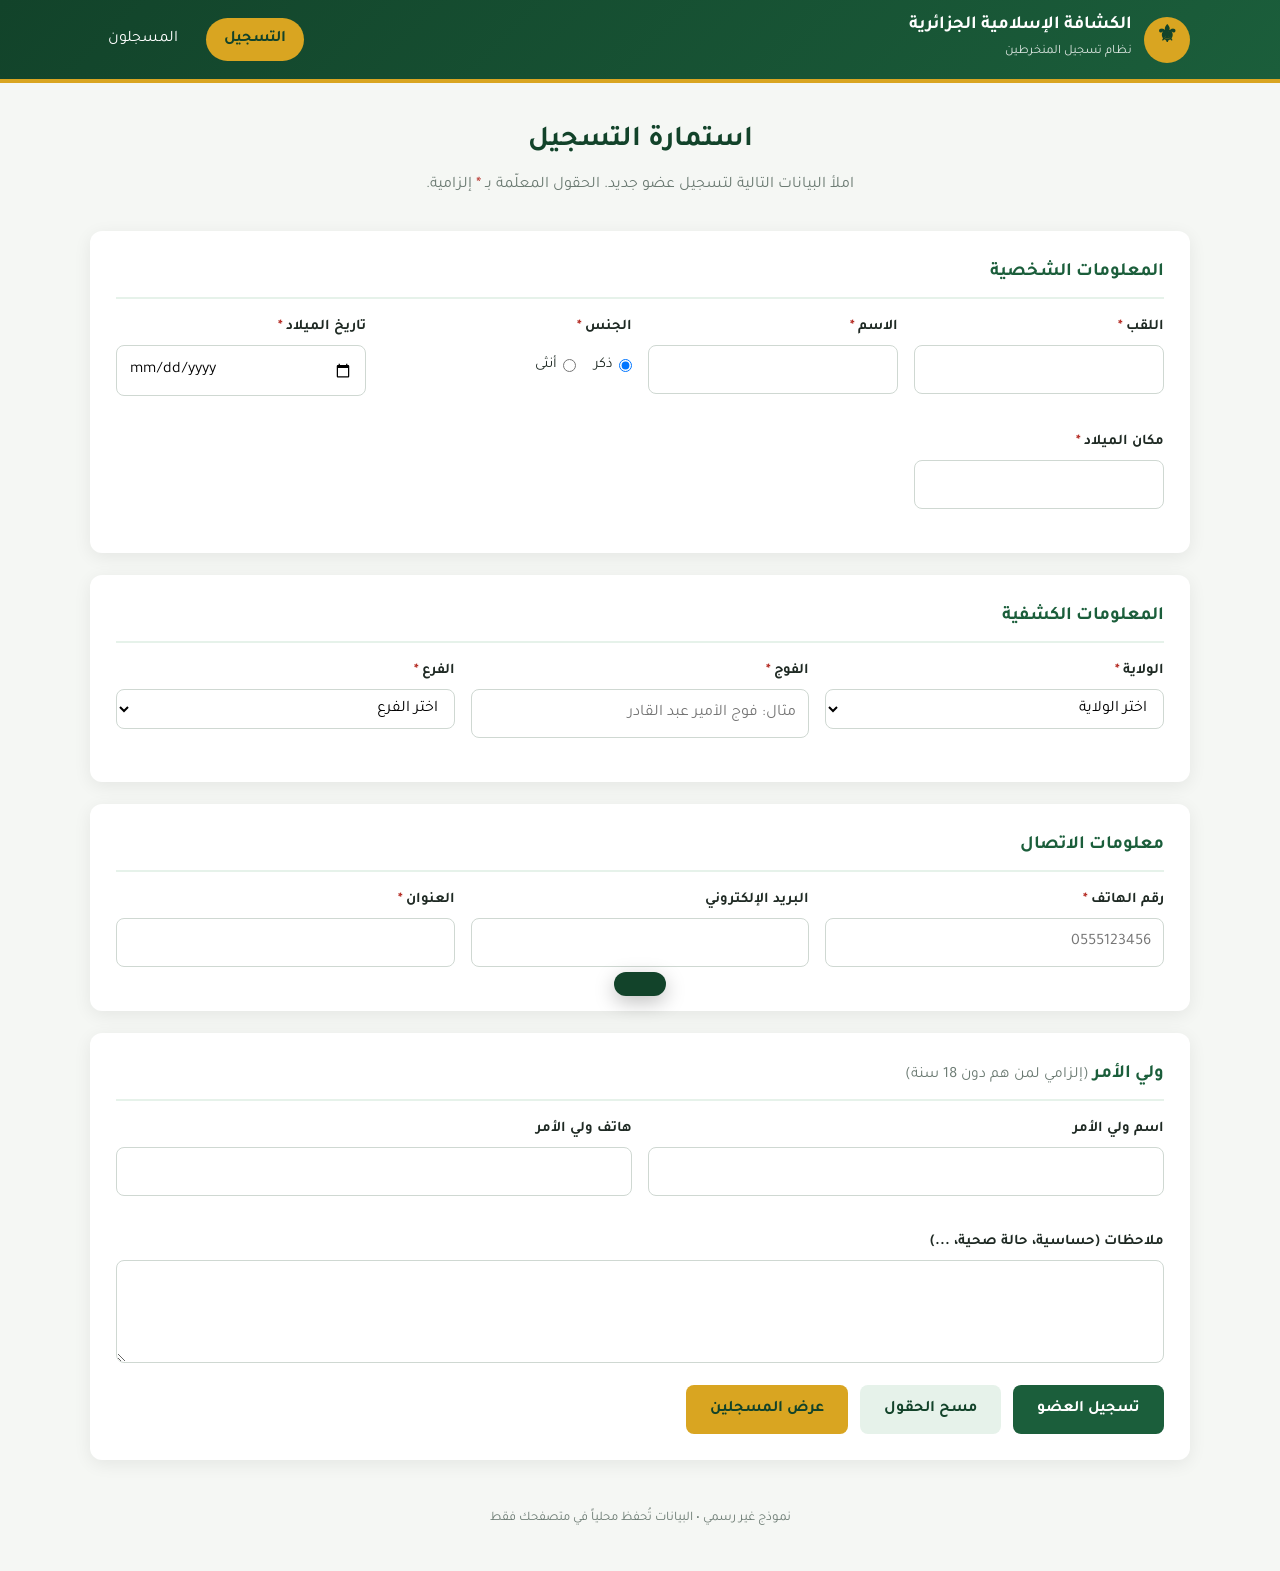
==== index.html @ cd6d5e03 "Add files via upload" ====
<!DOCTYPE html>
<html lang="ar" dir="rtl">
<head>
  <meta charset="UTF-8">
  <meta name="viewport" content="width=device-width, initial-scale=1">
  <title>التسجيل – الكشافة الإسلامية الجزائرية</title>
  <link rel="preconnect" href="https://fonts.googleapis.com">
  <link href="https://fonts.googleapis.com/css2?family=Tajawal:wght@400;500;700&display=swap" rel="stylesheet">
  <link rel="stylesheet" href="style.css">
</head>
<body>
  <header class="site">
    <div class="container topbar">
      <div class="brand">
        <div class="logo">⚜</div>
        <div>
          <h1>الكشافة الإسلامية الجزائرية</h1>
          <small>نظام تسجيل المنخرطين</small>
        </div>
      </div>
      <nav>
        <a href="index.html" class="active">التسجيل</a>
        <a href="members.html">المسجلون</a>
      </nav>
    </div>
  </header>

  <main class="container">
    <section class="hero">
      <h2>استمارة التسجيل</h2>
      <p>املأ البيانات التالية لتسجيل عضو جديد. الحقول المعلّمة بـ <span style="color:var(--danger)">*</span> إلزامية.</p>
    </section>

    <form id="regForm" novalidate>
      <div class="card">
        <h3>المعلومات الشخصية</h3>
        <div class="grid">
          <div class="field">
            <label for="lastName">اللقب <span class="req">*</span></label>
            <input id="lastName" type="text" autocomplete="family-name">
            <span class="err"></span>
          </div>
          <div class="field">
            <label for="firstName">الاسم <span class="req">*</span></label>
            <input id="firstName" type="text" autocomplete="given-name">
            <span class="err"></span>
          </div>
          <div class="field">
            <label>الجنس <span class="req">*</span></label>
            <div class="radio-row">
              <label><input type="radio" name="gender" value="ذكر" checked> ذكر</label>
              <label><input type="radio" name="gender" value="أنثى"> أنثى</label>
            </div>
          </div>
          <div class="field">
            <label for="birthDate">تاريخ الميلاد <span class="req">*</span></label>
            <input id="birthDate" type="date">
            <span class="err"></span>
          </div>
          <div class="field">
            <label for="birthPlace">مكان الميلاد <span class="req">*</span></label>
            <input id="birthPlace" type="text">
            <span class="err"></span>
          </div>
        </div>
      </div>

      <div class="card">
        <h3>المعلومات الكشفية</h3>
        <div class="grid">
          <div class="field">
            <label for="wilaya">الولاية <span class="req">*</span></label>
            <select id="wilaya" data-numbered="1"></select>
            <span class="err"></span>
          </div>
          <div class="field">
            <label for="group">الفوج <span class="req">*</span></label>
            <input id="group" type="text" placeholder="مثال: فوج الأمير عبد القادر">
            <span class="err"></span>
          </div>
          <div class="field">
            <label for="branch">الفرع <span class="req">*</span></label>
            <select id="branch"></select>
            <span class="err"></span>
          </div>
        </div>
      </div>

      <div class="card">
        <h3>معلومات الاتصال</h3>
        <div class="grid">
          <div class="field">
            <label for="phone">رقم الهاتف <span class="req">*</span></label>
            <input id="phone" type="tel" inputmode="numeric" placeholder="0555123456" dir="ltr" style="text-align:right">
            <span class="err"></span>
          </div>
          <div class="field">
            <label for="email">البريد الإلكتروني</label>
            <input id="email" type="email" dir="ltr" style="text-align:right">
            <span class="err"></span>
          </div>
          <div class="field">
            <label for="address">العنوان <span class="req">*</span></label>
            <input id="address" type="text">
            <span class="err"></span>
          </div>
        </div>
      </div>

      <div class="card">
        <h3>ولي الأمر <small style="font-weight:400;color:var(--muted)">(إلزامي لمن هم دون 18 سنة)</small></h3>
        <div class="grid">
          <div class="field">
            <label for="guardianName">اسم ولي الأمر</label>
            <input id="guardianName" type="text">
            <span class="err"></span>
          </div>
          <div class="field">
            <label for="guardianPhone">هاتف ولي الأمر</label>
            <input id="guardianPhone" type="tel" inputmode="numeric" dir="ltr" style="text-align:right">
            <span class="err"></span>
          </div>
        </div>
        <div class="field" style="margin-top:16px">
          <label for="notes">ملاحظات (حساسية، حالة صحية، ...)</label>
          <textarea id="notes" rows="3"></textarea>
        </div>

        <div class="actions">
          <button type="submit" class="btn btn-primary">تسجيل العضو</button>
          <button type="reset" class="btn btn-light">مسح الحقول</button>
          <a href="members.html" class="btn btn-gold">عرض المسجلين</a>
        </div>
      </div>
    </form>
  </main>

  <footer>نموذج غير رسمي • البيانات تُحفظ محلياً في متصفحك فقط</footer>
  <div id="toast" class="toast"></div>
  <script src="script.js"></script>
</body>
</html>
---- style.css ----
:root{
  --green:#1b5e3b;
  --green-dark:#12432a;
  --green-light:#e6f2ea;
  --gold:#d9a521;
  --bg:#f5f7f4;
  --text:#1f2a24;
  --muted:#6b7a72;
  --danger:#b3261e;
  --radius:12px;
}
*{box-sizing:border-box;margin:0;padding:0}
body{font-family:"Tajawal","Segoe UI",Tahoma,Arial,sans-serif;background:var(--bg);color:var(--text);line-height:1.7;direction:rtl}
a{color:inherit;text-decoration:none}

header.site{background:linear-gradient(135deg,var(--green-dark),var(--green));color:#fff;border-bottom:4px solid var(--gold)}
.container{width:min(1100px,92%);margin-inline:auto}
.topbar{display:flex;align-items:center;justify-content:space-between;gap:16px;padding:14px 0;flex-wrap:wrap}
.brand{display:flex;align-items:center;gap:12px}
.brand .logo{width:46px;height:46px;border-radius:50%;background:var(--gold);color:var(--green-dark);display:grid;place-items:center;font-size:24px;font-weight:700}
.brand h1{font-size:1.15rem;line-height:1.3}
.brand small{opacity:.85;font-size:.8rem}
nav a{display:inline-block;padding:8px 18px;border-radius:999px;margin-inline-start:6px;transition:.2s}
nav a:hover{background:rgba(255,255,255,.15)}
nav a.active{background:var(--gold);color:var(--green-dark);font-weight:700}

.hero{padding:34px 0 10px;text-align:center}
.hero h2{font-size:1.8rem;color:var(--green-dark)}
.hero p{color:var(--muted);margin-top:6px}

.card{background:#fff;border-radius:var(--radius);box-shadow:0 4px 18px rgba(0,0,0,.07);padding:26px;margin:22px 0}
.card h3{color:var(--green);margin-bottom:16px;padding-bottom:8px;border-bottom:2px solid var(--green-light)}

.grid{display:grid;grid-template-columns:repeat(auto-fit,minmax(230px,1fr));gap:16px}
.field{display:flex;flex-direction:column;gap:5px}
.field label{font-weight:700;font-size:.92rem}
.field label .req{color:var(--danger)}
input,select,textarea{font:inherit;padding:10px 12px;border:1.5px solid #cfd8d2;border-radius:8px;background:#fff;width:100%;transition:.2s}
input:focus,select:focus,textarea:focus{outline:none;border-color:var(--green);box-shadow:0 0 0 3px rgba(27,94,59,.15)}
.field .err{color:var(--danger);font-size:.8rem;min-height:1em}
input.invalid,select.invalid{border-color:var(--danger)}

.radio-row{display:flex;gap:18px;padding:8px 0}
.radio-row label{font-weight:400;display:flex;align-items:center;gap:6px;cursor:pointer}
.radio-row input{width:auto}

.btn{display:inline-flex;align-items:center;gap:8px;font:inherit;font-weight:700;border:none;border-radius:8px;padding:11px 24px;cursor:pointer;transition:.2s}
.btn-primary{background:var(--green);color:#fff}
.btn-primary:hover{background:var(--green-dark)}
.btn-gold{background:var(--gold);color:var(--green-dark)}
.btn-light{background:var(--green-light);color:var(--green-dark)}
.btn-danger{background:#fdecea;color:var(--danger);padding:6px 12px;font-size:.85rem}
.btn-danger:hover{background:var(--danger);color:#fff}
.actions{display:flex;gap:12px;margin-top:22px;flex-wrap:wrap}

.stats{display:grid;grid-template-columns:repeat(auto-fit,minmax(160px,1fr));gap:14px;margin-top:22px}
.stat{background:#fff;border-radius:var(--radius);padding:16px;text-align:center;box-shadow:0 3px 12px rgba(0,0,0,.06);border-top:4px solid var(--gold)}
.stat b{display:block;font-size:1.7rem;color:var(--green)}
.stat span{color:var(--muted);font-size:.85rem}

.filters{display:grid;grid-template-columns:2fr 1fr 1fr;gap:12px;margin-bottom:16px}
.table-wrap{overflow-x:auto}
table{width:100%;border-collapse:collapse;min-width:820px}
th,td{padding:11px 12px;text-align:right;border-bottom:1px solid #e5ebe7;font-size:.93rem}
thead th{background:var(--green);color:#fff;position:sticky;top:0;white-space:nowrap}
tbody tr:hover{background:var(--green-light)}
.badge{display:inline-block;padding:2px 10px;border-radius:999px;background:var(--green-light);color:var(--green-dark);font-size:.8rem;font-weight:700}
.empty{text-align:center;color:var(--muted);padding:40px 0}

.toast{position:fixed;bottom:24px;left:50%;transform:translateX(-50%) translateY(120px);background:var(--green-dark);color:#fff;padding:12px 26px;border-radius:999px;box-shadow:0 6px 20px rgba(0,0,0,.25);transition:.35s;z-index:50}
.toast.show{transform:translateX(-50%) translateY(0)}

footer{text-align:center;color:var(--muted);font-size:.82rem;padding:26px 0 40px}

@media(max-width:700px){
  .filters{grid-template-columns:1fr}
  .hero h2{font-size:1.4rem}
}
@media print{
  header.site,.filters,.actions,.btn,footer,.col-action{display:none!important}
  body{background:#fff}
}
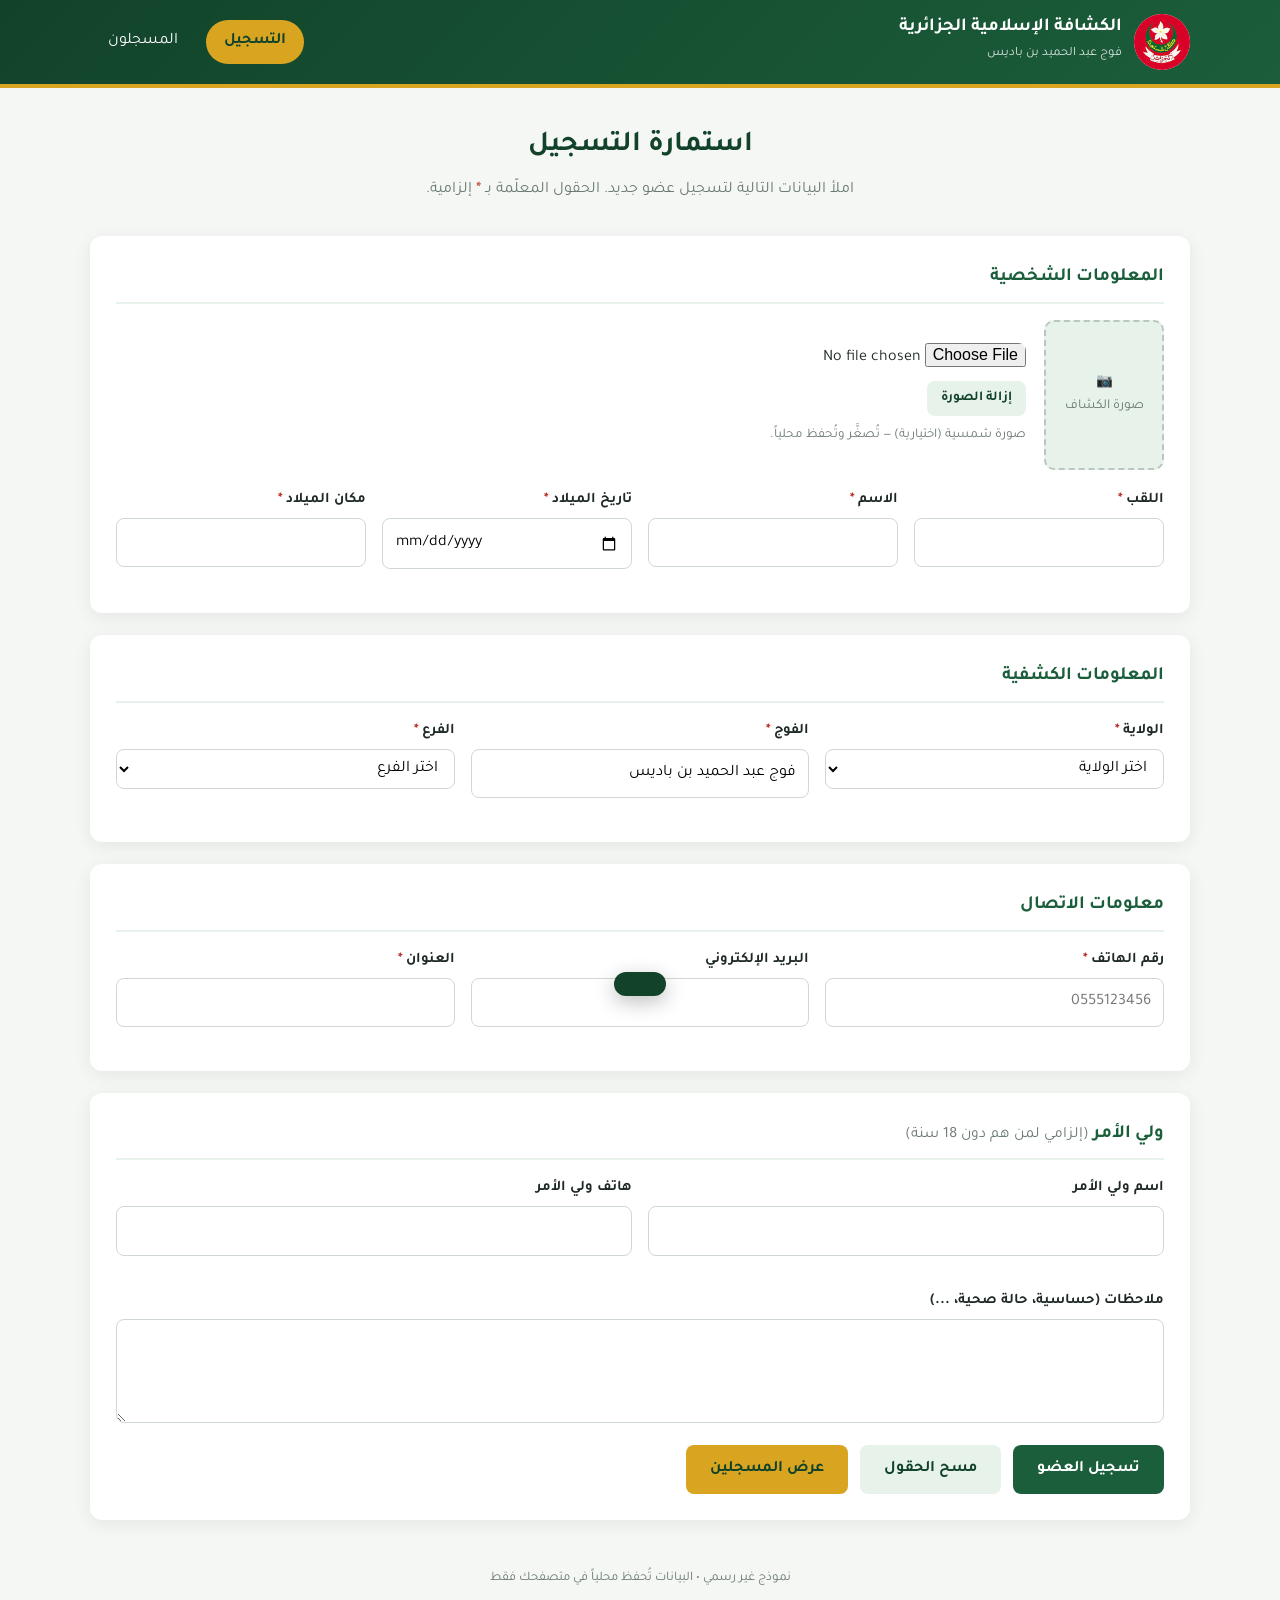
==== commit 6beeeb04: "Add files via upload" ====
--- a/index.html
+++ b/index.html
@@ -3,7 +3,8 @@
 <head>
   <meta charset="UTF-8">
   <meta name="viewport" content="width=device-width, initial-scale=1">
-  <title>التسجيل – الكشافة الإسلامية الجزائرية</title>
+  <title>التسجيل – الكشافة الإسلامية الجزائرية – فوج عبد الحميد بن باديس</title>
+  <link rel="icon" href="logo.svg" type="image/svg+xml">
   <link rel="preconnect" href="https://fonts.googleapis.com">
   <link href="https://fonts.googleapis.com/css2?family=Tajawal:wght@400;500;700&display=swap" rel="stylesheet">
   <link rel="stylesheet" href="style.css">
@@ -12,10 +13,10 @@
   <header class="site">
     <div class="container topbar">
       <div class="brand">
-        <div class="logo">⚜</div>
+        <img class="logo" src="logo.png" onerror="this.onerror=null;this.src='logo.svg'" alt="شعار الكشافة الإسلامية الجزائرية">
         <div>
           <h1>الكشافة الإسلامية الجزائرية</h1>
-          <small>نظام تسجيل المنخرطين</small>
+          <small>فوج عبد الحميد بن باديس</small>
         </div>
       </div>
       <nav>
@@ -34,6 +35,17 @@
     <form id="regForm" novalidate>
       <div class="card">
         <h3>المعلومات الشخصية</h3>
+        <div class="photo-field">
+          <label for="photo" class="photo-box" title="اضغط لاختيار صورة">
+            <img id="photoPreview" alt="" hidden>
+            <span id="photoHint">📷<br>صورة الكشاف</span>
+          </label>
+          <div class="photo-actions">
+            <input id="photo" type="file" accept="image/*">
+            <button type="button" id="photoClear" class="btn btn-light" hidden>إزالة الصورة</button>
+            <small style="color:var(--muted)">صورة شمسية (اختيارية) — تُصغَّر وتُحفظ محلياً.</small>
+          </div>
+        </div>
         <div class="grid">
           <div class="field">
             <label for="lastName">اللقب <span class="req">*</span></label>
@@ -44,13 +56,6 @@
             <label for="firstName">الاسم <span class="req">*</span></label>
             <input id="firstName" type="text" autocomplete="given-name">
             <span class="err"></span>
-          </div>
-          <div class="field">
-            <label>الجنس <span class="req">*</span></label>
-            <div class="radio-row">
-              <label><input type="radio" name="gender" value="ذكر" checked> ذكر</label>
-              <label><input type="radio" name="gender" value="أنثى"> أنثى</label>
-            </div>
           </div>
           <div class="field">
             <label for="birthDate">تاريخ الميلاد <span class="req">*</span></label>
@@ -75,7 +80,7 @@
           </div>
           <div class="field">
             <label for="group">الفوج <span class="req">*</span></label>
-            <input id="group" type="text" placeholder="مثال: فوج الأمير عبد القادر">
+            <input id="group" type="text" value="فوج عبد الحميد بن باديس" readonly>
             <span class="err"></span>
           </div>
           <div class="field">
@@ -139,4 +144,4 @@
   <div id="toast" class="toast"></div>
   <script src="script.js"></script>
 </body>
-</html>
+</html>
--- a/style.css
+++ b/style.css
@@ -17,7 +17,7 @@
 .container{width:min(1100px,92%);margin-inline:auto}
 .topbar{display:flex;align-items:center;justify-content:space-between;gap:16px;padding:14px 0;flex-wrap:wrap}
 .brand{display:flex;align-items:center;gap:12px}
-.brand .logo{width:46px;height:46px;border-radius:50%;background:var(--gold);color:var(--green-dark);display:grid;place-items:center;font-size:24px;font-weight:700}
+.brand .logo{width:56px;height:56px;border-radius:50%;background:#fff;object-fit:contain;flex-shrink:0}
 .brand h1{font-size:1.15rem;line-height:1.3}
 .brand small{opacity:.85;font-size:.8rem}
 nav a{display:inline-block;padding:8px 18px;border-radius:999px;margin-inline-start:6px;transition:.2s}
@@ -39,6 +39,16 @@
 input:focus,select:focus,textarea:focus{outline:none;border-color:var(--green);box-shadow:0 0 0 3px rgba(27,94,59,.15)}
 .field .err{color:var(--danger);font-size:.8rem;min-height:1em}
 input.invalid,select.invalid{border-color:var(--danger)}
+
+.photo-field{display:flex;align-items:center;gap:18px;margin-bottom:18px;flex-wrap:wrap}
+.photo-box{width:120px;height:150px;border:2px dashed #b9c7bf;border-radius:10px;background:var(--green-light);display:grid;place-items:center;text-align:center;color:var(--muted);font-size:.85rem;cursor:pointer;overflow:hidden;font-weight:400}
+.photo-box img{width:100%;height:100%;object-fit:cover;display:block}
+.photo-box[hidden],.photo-box img[hidden]{display:none}
+.photo-actions{display:flex;flex-direction:column;gap:8px;align-items:flex-start}
+.photo-actions input[type=file]{width:auto;border:none;padding:0}
+.photo-actions .btn{padding:6px 14px;font-size:.85rem}
+.avatar{width:42px;height:52px;border-radius:6px;object-fit:cover;background:var(--green-light);display:block}
+.avatar.none{display:grid;place-items:center;color:var(--muted);font-size:1.2rem}
 
 .radio-row{display:flex;gap:18px;padding:8px 0}
 .radio-row label{font-weight:400;display:flex;align-items:center;gap:6px;cursor:pointer}
@@ -79,4 +89,4 @@
 @media print{
   header.site,.filters,.actions,.btn,footer,.col-action{display:none!important}
   body{background:#fff}
-}
+}
